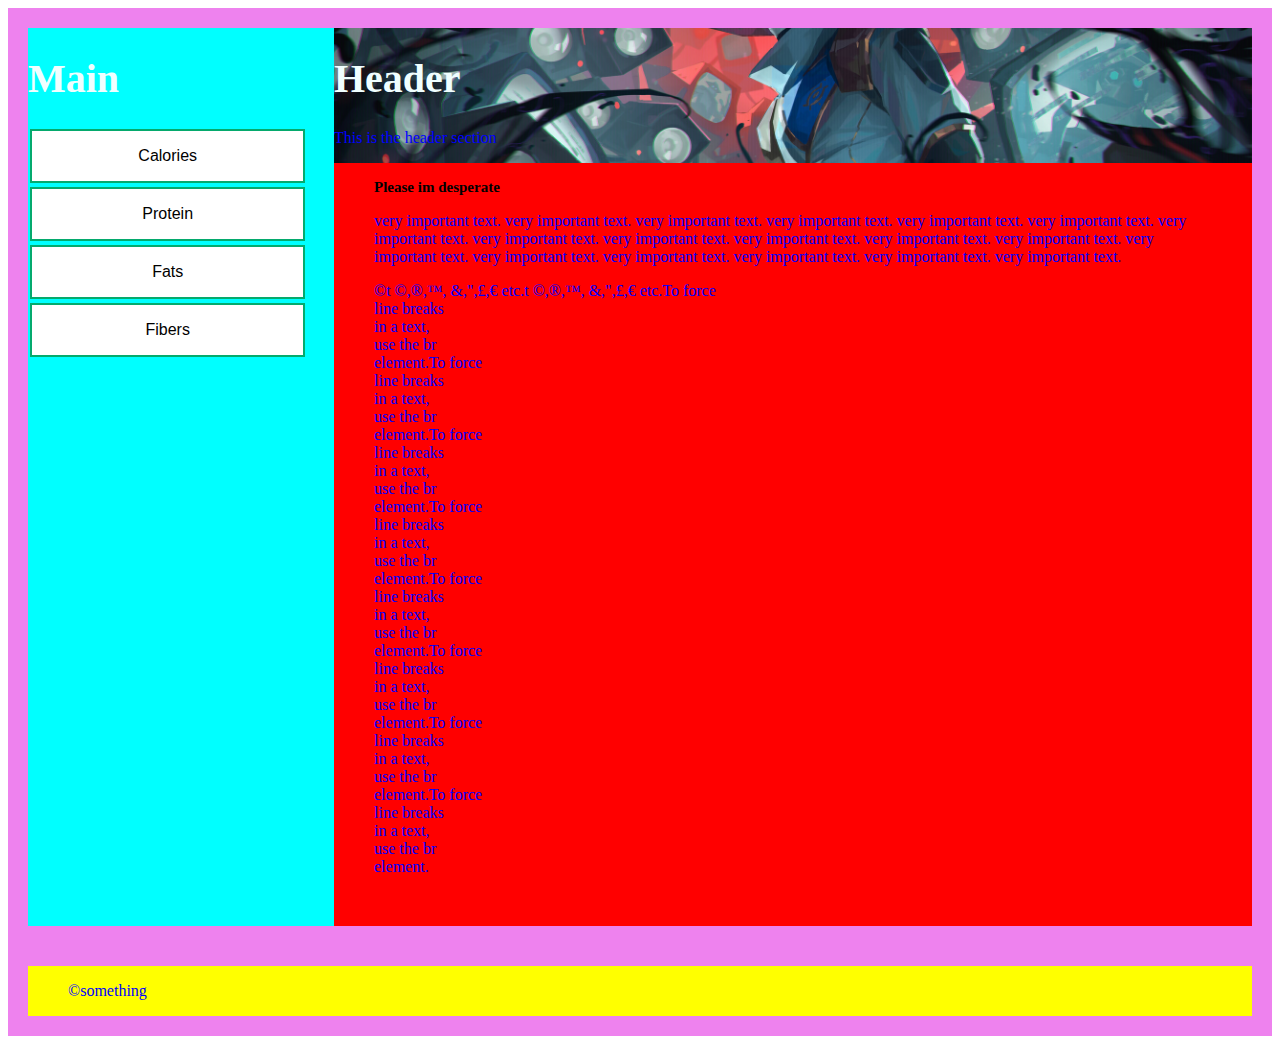
==== index.html @ 03dee790 "Initial commit" ====
<!DOCTYPE html>

<html lang="en">

    <head>
        <meta charset="UTF-8">
        <meta name="viewport" content="width=device-width, initial-scale=1.0">
        <title>My website</title>
        <link rel="stylesheet" type="text/css" href="css/style.css"/>
    </head>

    <body>
        <main class="container">

            <header class="item2">
                <h1>Header</h1>
                <p>This is the header section</p>

            </header>
           
            <section class="item1">
                <h1>Main</h1>
                <button class="button button1">Calories</button>
                <button class="button button1">Protein</button>
                <button class="button button1">Fats</button>
                <button class="button button1">Fibers</button>
                
            </section>

            <section class="item3">
                <figure>
                    <h2>Please im desperate</h2>
                    
                    <p>very important text. very important text. very important text. very important text. very important text. very important text. 
                        very important text. very important text. very important text. very important text. very important text. very important text. 
                        very important text. very important text. very important text. very important text. very important text. very important text. 
                        
                    </p>
                    <p>
                        ©t ©,®,™, &,",£,€ etc.t ©,®,™, &,",£,€ etc.To force<br> line breaks<br> in a text,<br> use the br<br> element.To force<br> line breaks<br> in a text,<br> use the br<br> element.To force<br> line breaks<br> in a text,<br> use the br<br> element.To force<br> line breaks<br> in a text,<br> use the br<br> element.To force<br> line breaks<br> in a text,<br> use the br<br> element.To force<br> line breaks<br> in a text,<br> use the br<br> element.To force<br> line breaks<br> in a text,<br> use the br<br> element.To force<br> line breaks<br> in a text,<br> use the br<br> element.
                    </p>

                    <img>
                    

                </figure>
                
            </section>
            

        </main>

        <footer class="container">
            <section class="item4">
                <figure>

                    <p>©something</p>

                </figure>
                
            </section>

        </footer>

        
        
        
    </body>

</html>
---- css/style.css ----
h1 {
    font-size: 40px;
    color: azure;
    
}

h2 {
    font-size: 15px;
}

p {
    color: blue;
}

.container {
    display: grid;
    grid-template-columns: 1fr 3fr;
    grid-template-rows: 100px, 300px, 100px;
    grid-template-areas: 
        'sidebar header'
        'sidebar main'
        'footer footer';
        
    column-gap: normal;
    padding: 20px;
    
    background-color: violet;
}

.item1 {
    grid-area: sidebar;
    background-color: aqua;
    
}

.item1 button {
    display: block;
    width: 90%;
    margin-bottom: 3px;
    
}

.item2 {
    grid-area: header;
  
    background-image: url('../Images/Cypher wallpaper.jpg');
    background-size: cover; /* Ensures the image covers the entire header area */
    background-position: center; /* Center the image */
    background-repeat: no-repeat; /* Prevent the image from repeating */
}

.item3 {
    grid-area: main;
    background-color: red;
}

.item4 {
    grid-area: footer;
    background-color: yellow;
}

.button {
    background-color: #04AA6D; /* Green */
    border: none;
    color: white;
    padding: 16px 32px;
    text-align: center;
    text-decoration: none;
    display: inline-block;
    font-size: 16px;
    margin: 4px 2px;
    transition-duration: 0.4s;
    cursor: pointer;
  }

  .button1 {
    background-color: white; 
    color: black; 
    border: 2px solid #04AA6D;
  }

  .button1:hover {
    background-color: #04AA6D;
    color: white;
  }
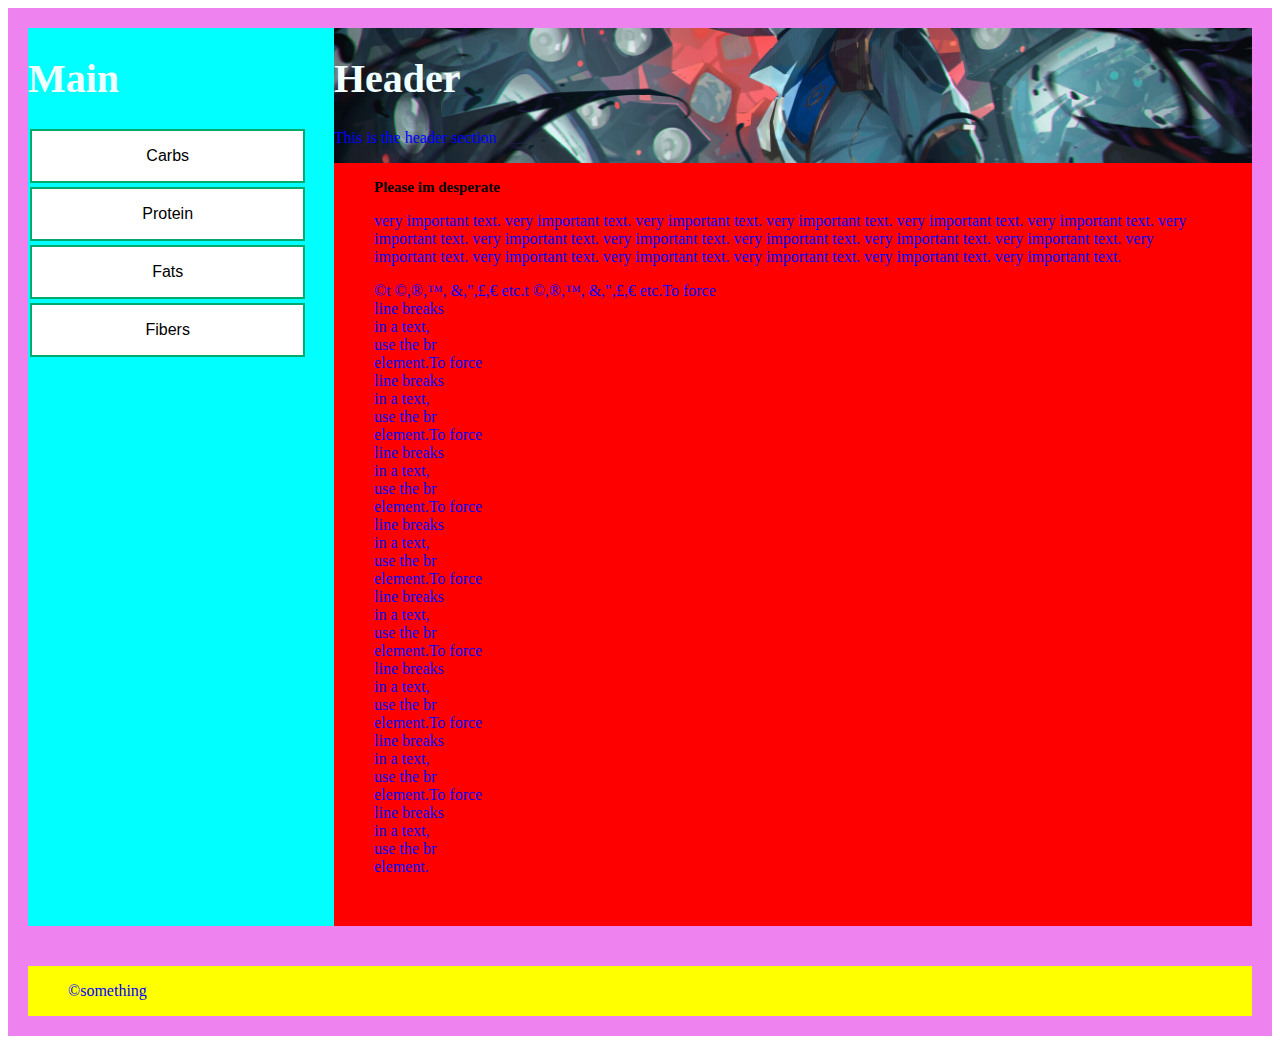
==== commit 9b0780a6: "Check repository" ====
--- a/index.html
+++ b/index.html
@@ -20,7 +20,7 @@
            
             <section class="item1">
                 <h1>Main</h1>
-                <button class="button button1">Calories</button>
+                <button class="button button1">Carbs</button>
                 <button class="button button1">Protein</button>
                 <button class="button button1">Fats</button>
                 <button class="button button1">Fibers</button>
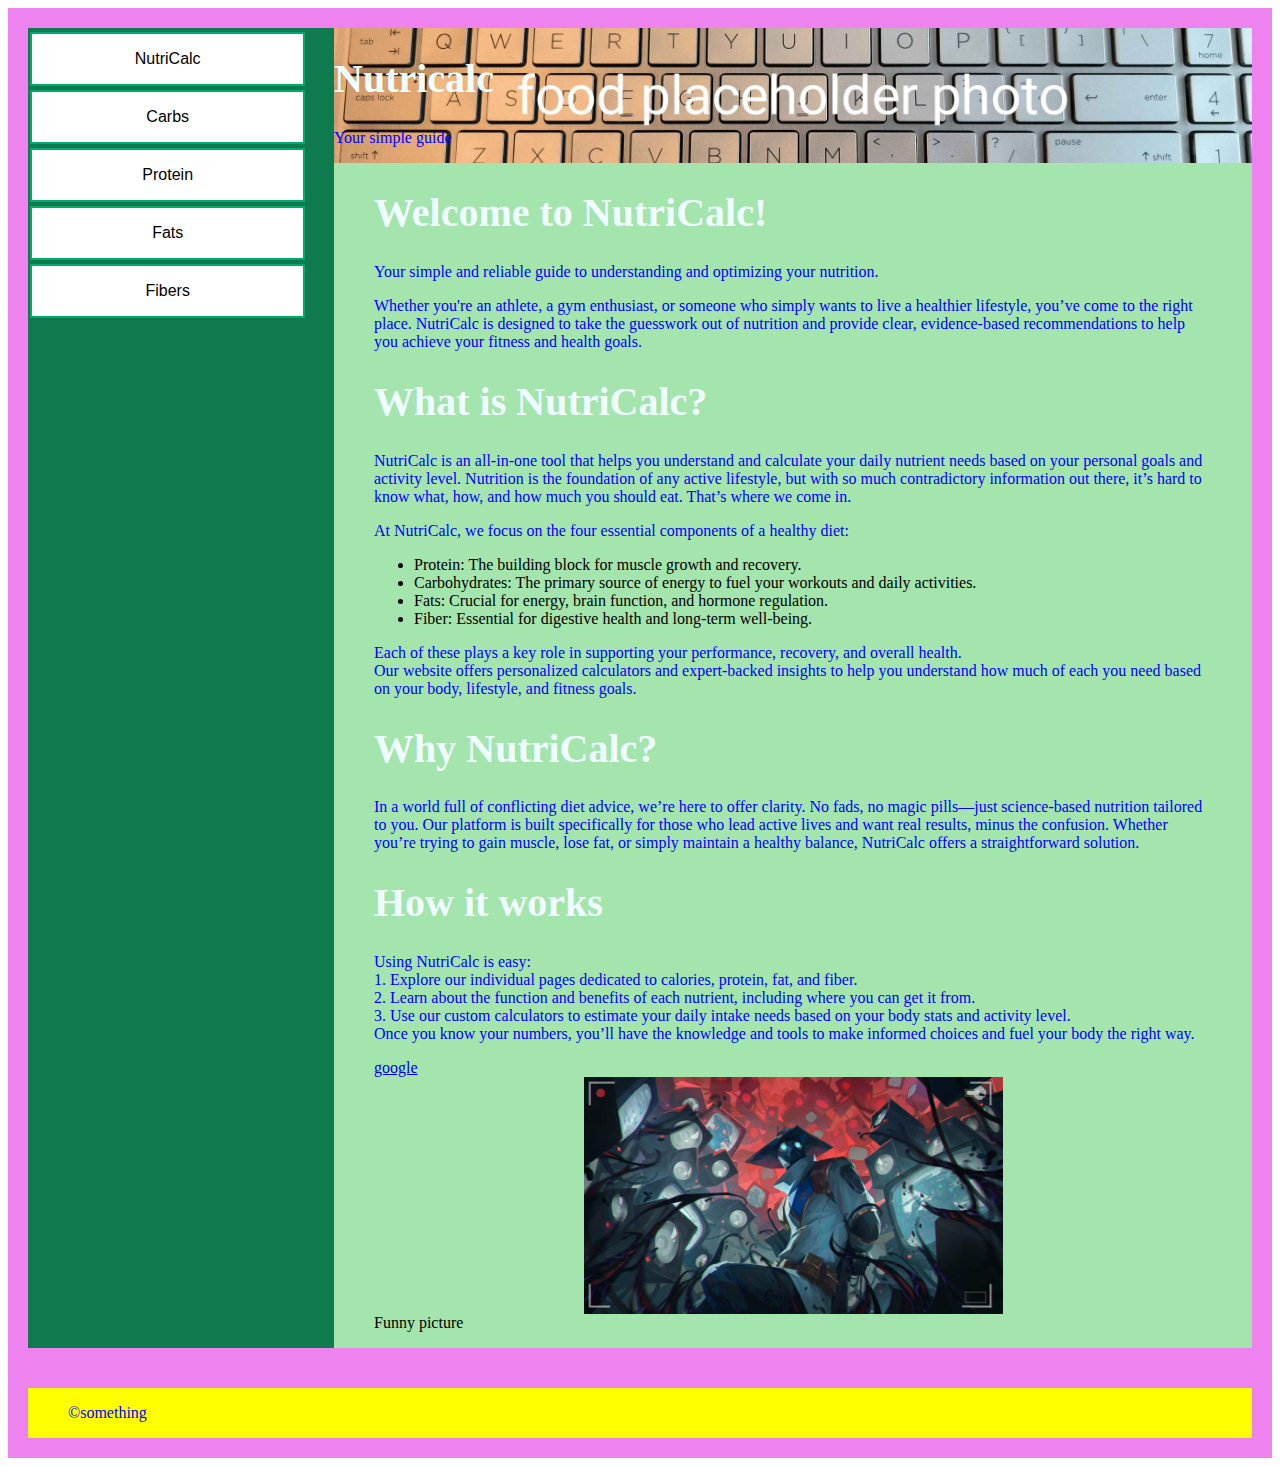
==== commit 2f158e6e: "Worked on content." ====
--- a/index.html
+++ b/index.html
@@ -13,34 +13,80 @@
         <main class="container">
 
             <header class="item2">
-                <h1>Header</h1>
-                <p>This is the header section</p>
+                <h1>Nutricalc</h1>
+                <p>Your simple guide</p>
 
             </header>
            
             <section class="item1">
-                <h1>Main</h1>
-                <button class="button button1">Carbs</button>
-                <button class="button button1">Protein</button>
-                <button class="button button1">Fats</button>
-                <button class="button button1">Fibers</button>
+                    <button class="button button1">NutriCalc</button>
+                    <button class="button button1">Carbs</button>
+                    <button class="button button1">Protein</button>
+                    <button class="button button1">Fats</button>
+                    <button class="button button1">Fibers</button>
+                    
                 
             </section>
 
             <section class="item3">
                 <figure>
-                    <h2>Please im desperate</h2>
                     
-                    <p>very important text. very important text. very important text. very important text. very important text. very important text. 
-                        very important text. very important text. very important text. very important text. very important text. very important text. 
-                        very important text. very important text. very important text. very important text. very important text. very important text. 
-                        
-                    </p>
-                    <p>
-                        ©t ©,®,™, &,",£,€ etc.t ©,®,™, &,",£,€ etc.To force<br> line breaks<br> in a text,<br> use the br<br> element.To force<br> line breaks<br> in a text,<br> use the br<br> element.To force<br> line breaks<br> in a text,<br> use the br<br> element.To force<br> line breaks<br> in a text,<br> use the br<br> element.To force<br> line breaks<br> in a text,<br> use the br<br> element.To force<br> line breaks<br> in a text,<br> use the br<br> element.To force<br> line breaks<br> in a text,<br> use the br<br> element.To force<br> line breaks<br> in a text,<br> use the br<br> element.
-                    </p>
+                    <article>
+                        <h1>Welcome to NutriCalc!</h1>
+                        <p>
+                            Your simple and reliable guide to understanding and optimizing your nutrition.
+                        </p>
+                        <p>
+                            Whether you're an athlete, a gym enthusiast, or someone who simply wants to live a healthier lifestyle, you’ve come to the right place. NutriCalc is designed to take the guesswork out of nutrition and provide clear, evidence-based recommendations to help you achieve your fitness and health goals.
+                        </p>
+                    </article>
 
-                    <img>
+                    <article>
+                        <h1>What is NutriCalc?</h1>
+
+                        <p>
+                            NutriCalc is an all-in-one tool that helps you understand and calculate your daily nutrient needs based on your personal goals and activity level. Nutrition is the foundation of any active lifestyle, but with so much contradictory information out there, it’s hard to know what, how, and how much you should eat. That’s where we come in.
+                        </p>
+
+                        <p>
+                            At NutriCalc, we focus on the four essential components of a healthy diet:
+                        </p>
+
+                        <ul>
+                            <li>Protein: The building block for muscle growth and recovery.</li>
+                            <li>Carbohydrates: The primary source of energy to fuel your workouts and daily activities.</li>
+                            <li>Fats: Crucial for energy, brain function, and hormone regulation.</li>
+                            <li>Fiber: Essential for digestive health and long-term well-being.</li>
+                        </ul>
+
+                        <p>
+                            Each of these plays a key role in supporting your performance, recovery, and overall health. <br>Our website offers personalized calculators and expert-backed insights to help you understand how much of each you need based on your body, lifestyle, and fitness goals.
+                        </p>
+                    </article>
+
+                    <article>
+                        <h1>Why NutriCalc?</h1>
+                        <p>
+                            In a world full of conflicting diet advice, we’re here to offer clarity. No fads, no magic pills—just science-based nutrition tailored to you. Our platform is built specifically for those who lead active lives and want real results, minus the confusion. Whether you’re trying to gain muscle, lose fat, or simply maintain a healthy balance, NutriCalc offers a straightforward solution.
+                        </p>
+                    </article>
+
+                    <article>
+                        <h1>How it works</h1>
+                        <p>
+                            Using NutriCalc is easy:<br>1. Explore our individual pages dedicated to calories, protein, fat, and fiber.<br>2. Learn about the function and benefits of each nutrient, including where you can get it from.<br>3. Use our custom calculators to estimate your daily intake needs based on your body stats and activity level.<br>Once you know your numbers, you’ll have the knowledge and tools to make informed choices and fuel your body the right way.
+                        </p>
+                    </article>
+
+
+                    
+
+                    <a href="https://www.google.com">google</a>
+                    <img src="Images/Cypherwallpaper.jpg" alt="funny food" title="Cypher">
+                    <figcaption>Funny picture</figcaption>
+                    
+
+                    
                     
 
                 </figure>
--- a/css/style.css
+++ b/css/style.css
@@ -13,10 +13,18 @@
     color: blue;
 }
 
+img {
+    display: block;
+    margin-left: auto;
+    margin-right: auto;
+    width: 50%;
+    
+}
+
 .container {
     display: grid;
     grid-template-columns: 1fr 3fr;
-    grid-template-rows: 100px, 300px, 100px;
+    grid-template-rows: auto;
     grid-template-areas: 
         'sidebar header'
         'sidebar main'
@@ -30,7 +38,7 @@
 
 .item1 {
     grid-area: sidebar;
-    background-color: aqua;
+    background-color: rgb(15, 122, 77);
     
 }
 
@@ -44,7 +52,7 @@
 .item2 {
     grid-area: header;
   
-    background-image: url('../Images/Cypher wallpaper.jpg');
+    background-image: url('../Images/placeholder.jpg');
     background-size: cover; /* Ensures the image covers the entire header area */
     background-position: center; /* Center the image */
     background-repeat: no-repeat; /* Prevent the image from repeating */
@@ -52,7 +60,7 @@
 
 .item3 {
     grid-area: main;
-    background-color: red;
+    background-color: rgb(164, 228, 173);
 }
 
 .item4 {
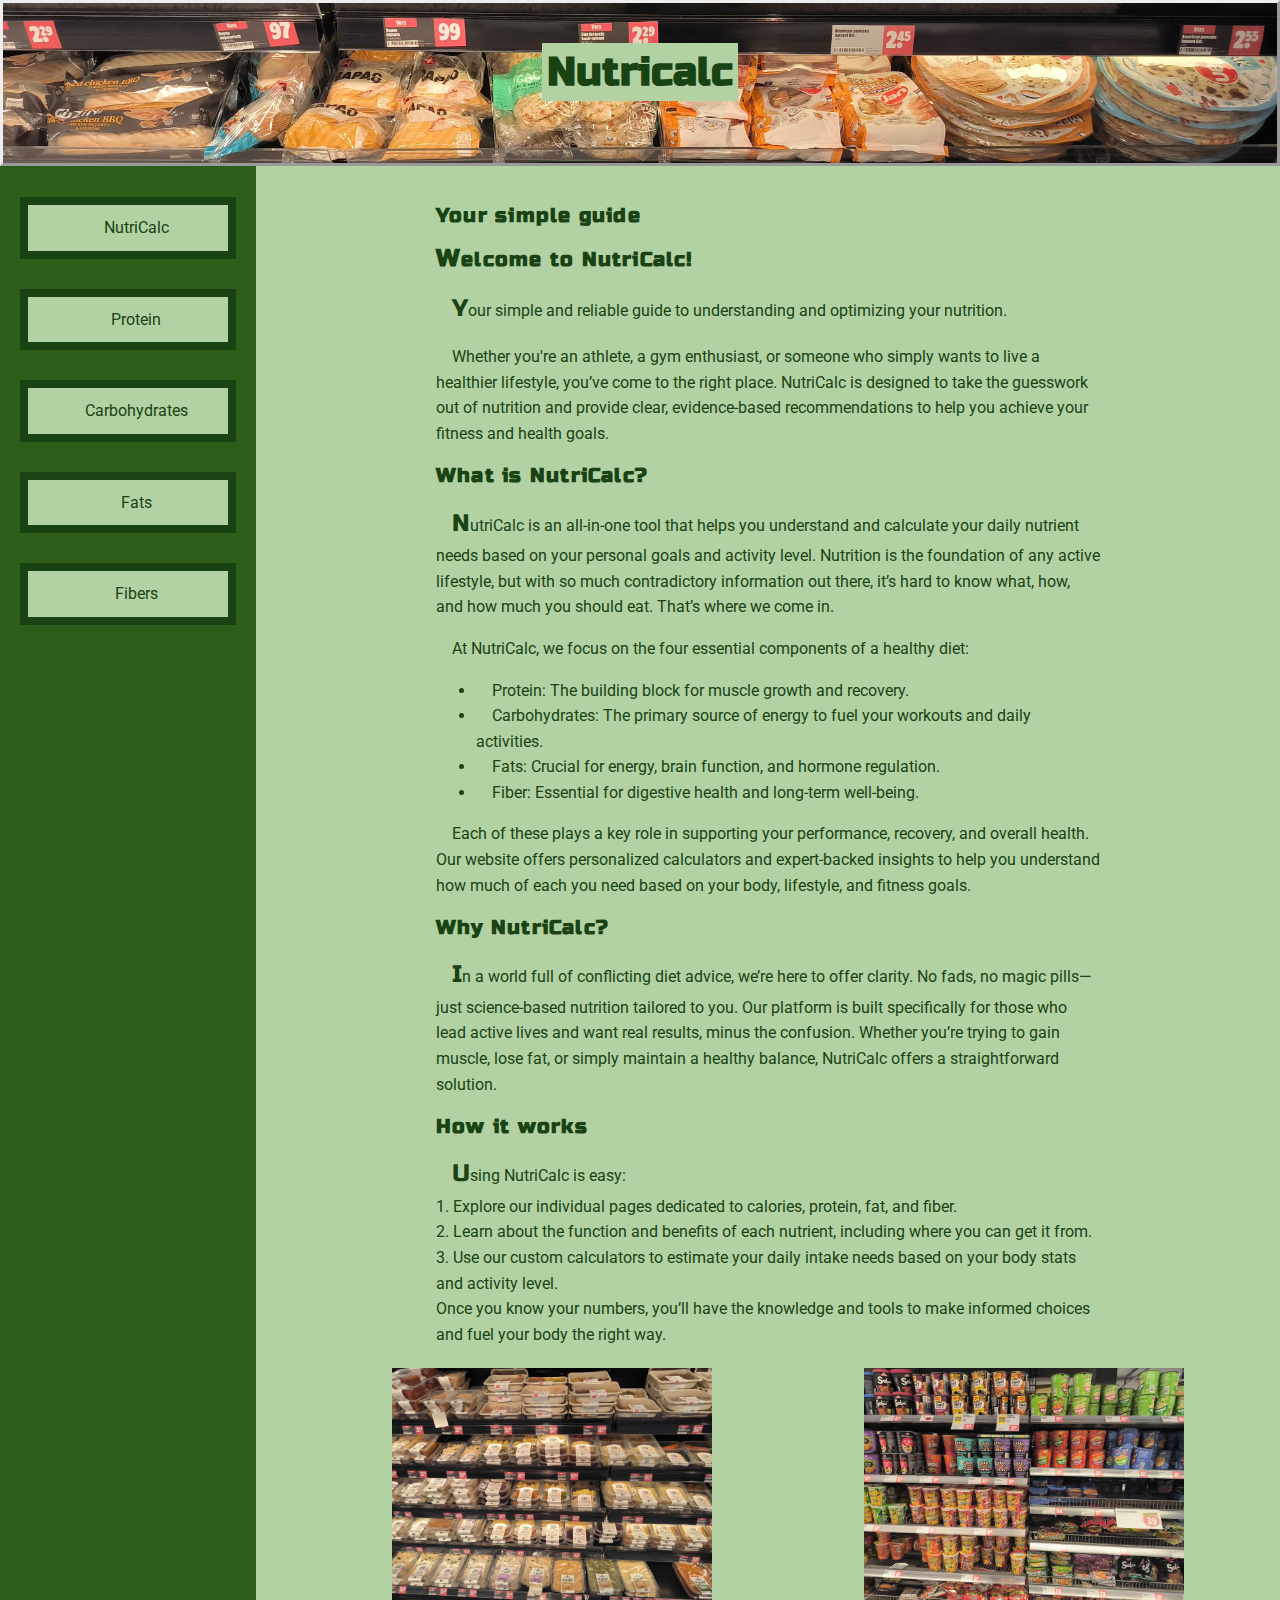
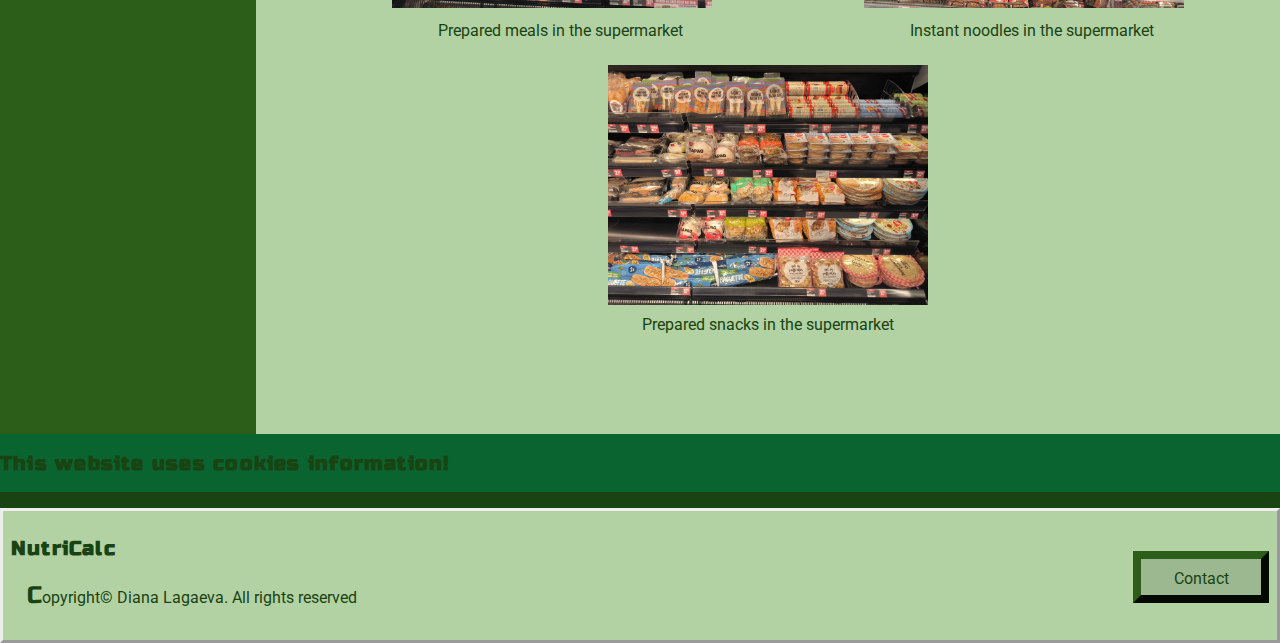
==== commit 0ef90169: "final version" ====
--- a/index.html
+++ b/index.html
@@ -2,115 +2,182 @@
 
 <html lang="en">
 
-    <head>
-        <meta charset="UTF-8">
-        <meta name="viewport" content="width=device-width, initial-scale=1.0">
-        <title>My website</title>
-        <link rel="stylesheet" type="text/css" href="css/style.css"/>
-    </head>
+<head>
+    <meta charset="UTF-8">
+    <meta name="viewport" content="width=device-width, initial-scale=1.0">
+    <meta name="author" content="Diana Lagaeva">
+    <title>NutriCalc</title>
+    <meta name="description" content="NutriCalc is your guide to understanding nutrition, providing tools and insights for a balanced diet, including protein, carbohydrates, fats, and fiber.">
+    <meta name="keywords" content="nutrition, NutriCalc, protein, carbohydrates, fats, fiber, diet, health, wellness">
+    <link rel="icon" type="img/l8xBDW01" href="img/l8xBDW01.svg">
+    <link rel="stylesheet" type="text/css" href="css/style.css">
+</head>
 
-    <body>
-        <main class="container">
+<body>
+    <main class="container">
 
-            <header class="item2">
-                <h1>Nutricalc</h1>
-                <p>Your simple guide</p>
-
-            </header>
-           
-            <section class="item1">
-                    <button class="button button1">NutriCalc</button>
-                    <button class="button button1">Carbs</button>
-                    <button class="button button1">Protein</button>
-                    <button class="button button1">Fats</button>
-                    <button class="button button1">Fibers</button>
-                    
-                
-            </section>
-
-            <section class="item3">
-                <figure>
-                    
-                    <article>
-                        <h1>Welcome to NutriCalc!</h1>
-                        <p>
-                            Your simple and reliable guide to understanding and optimizing your nutrition.
-                        </p>
-                        <p>
-                            Whether you're an athlete, a gym enthusiast, or someone who simply wants to live a healthier lifestyle, you’ve come to the right place. NutriCalc is designed to take the guesswork out of nutrition and provide clear, evidence-based recommendations to help you achieve your fitness and health goals.
-                        </p>
-                    </article>
-
-                    <article>
-                        <h1>What is NutriCalc?</h1>
-
-                        <p>
-                            NutriCalc is an all-in-one tool that helps you understand and calculate your daily nutrient needs based on your personal goals and activity level. Nutrition is the foundation of any active lifestyle, but with so much contradictory information out there, it’s hard to know what, how, and how much you should eat. That’s where we come in.
-                        </p>
-
-                        <p>
-                            At NutriCalc, we focus on the four essential components of a healthy diet:
-                        </p>
-
-                        <ul>
-                            <li>Protein: The building block for muscle growth and recovery.</li>
-                            <li>Carbohydrates: The primary source of energy to fuel your workouts and daily activities.</li>
-                            <li>Fats: Crucial for energy, brain function, and hormone regulation.</li>
-                            <li>Fiber: Essential for digestive health and long-term well-being.</li>
-                        </ul>
-
-                        <p>
-                            Each of these plays a key role in supporting your performance, recovery, and overall health. <br>Our website offers personalized calculators and expert-backed insights to help you understand how much of each you need based on your body, lifestyle, and fitness goals.
-                        </p>
-                    </article>
-
-                    <article>
-                        <h1>Why NutriCalc?</h1>
-                        <p>
-                            In a world full of conflicting diet advice, we’re here to offer clarity. No fads, no magic pills—just science-based nutrition tailored to you. Our platform is built specifically for those who lead active lives and want real results, minus the confusion. Whether you’re trying to gain muscle, lose fat, or simply maintain a healthy balance, NutriCalc offers a straightforward solution.
-                        </p>
-                    </article>
-
-                    <article>
-                        <h1>How it works</h1>
-                        <p>
-                            Using NutriCalc is easy:<br>1. Explore our individual pages dedicated to calories, protein, fat, and fiber.<br>2. Learn about the function and benefits of each nutrient, including where you can get it from.<br>3. Use our custom calculators to estimate your daily intake needs based on your body stats and activity level.<br>Once you know your numbers, you’ll have the knowledge and tools to make informed choices and fuel your body the right way.
-                        </p>
-                    </article>
+        <header class="item2 main-header">
+            <h1>Nutricalc</h1>
 
 
-                    
+        </header>
 
-                    <a href="https://www.google.com">google</a>
-                    <img src="Images/Cypherwallpaper.jpg" alt="funny food" title="Cypher">
-                    <figcaption>Funny picture</figcaption>
-                    
+        <nav class="item1">
+            <ul class="unstyled-list-item">
+                <li><a href="index.html" class="button1 active">NutriCalc</a></li>
+                <li><a href="page1.html" class="button1">Protein</a></li>
+                <li><a href="page2.html" class="button1">Carbohydrates</a></li>
+                <li><a href="page3.html" class="button1">Fats</a></li>
+                <li><a href="page4.html" class="button1">Fibers</a></li>
+            </ul>
+        </nav>
 
-                    
-                    
+        <section class="item3">
+            <h2 id="specialh2">Your simple guide</h2>
+            <figure>
 
+                <article>
+                    <h2>Welcome to NutriCalc!</h2>
+                    <p>
+                        Your simple and reliable guide to understanding and optimizing your nutrition.
+                    </p>
+                    <p>
+                        Whether you're an athlete, a gym enthusiast, or someone who simply wants to live a healthier
+                        lifestyle, you’ve come to the right place. NutriCalc is designed to take the guesswork out of
+                        nutrition and provide clear, evidence-based recommendations to help you achieve your fitness and
+                        health goals.
+                    </p>
+                </article>
+
+                <article>
+                    <h2>What is NutriCalc?</h2>
+
+                    <p>
+                        NutriCalc is an all-in-one tool that helps you understand and calculate your daily nutrient
+                        needs based on your personal goals and activity level. Nutrition is the foundation of any active
+                        lifestyle, but with so much contradictory information out there, it’s hard to know what, how,
+                        and how much you should eat. That’s where we come in.
+                    </p>
+
+                    <p>
+                        At NutriCalc, we focus on the four essential components of a healthy diet:
+                    </p>
+
+                    <ul>
+                        <li>Protein: The building block for muscle growth and recovery.</li>
+                        <li>Carbohydrates: The primary source of energy to fuel your workouts and daily activities.</li>
+                        <li>Fats: Crucial for energy, brain function, and hormone regulation.</li>
+                        <li>Fiber: Essential for digestive health and long-term well-being.</li>
+                    </ul>
+
+                    <p>
+                        Each of these plays a key role in supporting your performance, recovery, and overall health.
+                        <br>Our website offers personalized calculators and expert-backed insights to help you
+                        understand how much of each you need based on your body, lifestyle, and fitness goals.
+                    </p>
+                </article>
+
+                <article>
+                    <h2>Why NutriCalc?</h2>
+                    <p>
+                        In a world full of conflicting diet advice, we’re here to offer clarity. No fads, no magic
+                        pills—just science-based nutrition tailored to you. Our platform is built specifically for those
+                        who lead active lives and want real results, minus the confusion. Whether you’re trying to gain
+                        muscle, lose fat, or simply maintain a healthy balance, NutriCalc offers a straightforward
+                        solution.
+                    </p>
+                </article>
+
+                <article>
+                    <h2>How it works</h2>
+                    <p>
+                        Using NutriCalc is easy:<br>1. Explore our individual pages dedicated to calories, protein, fat,
+                        and fiber.<br>2. Learn about the function and benefits of each nutrient, including where you can
+                        get it from.<br>3. Use our custom calculators to estimate your daily intake needs based on your
+                        body stats and activity level.<br>Once you know your numbers, you’ll have the knowledge and
+                        tools to make informed choices and fuel your body the right way.
+                    </p>
+                </article>
+
+
+
+
+
+
+                <ul class="row unstyled-list-item">
+                    <li class="column">
+                        <figure>
+                            <img class="photo1" src="img/mainpage1.jpg" alt="Prepped meals" title="Supermarket meal">
+                            <figcaption>Prepared meals in the supermarket</figcaption>
+                        </figure>
+                    </li>
+
+                    <li class="column">
+                        <figure>
+                            <img class="photo2" src="img/mainpage2.jpg" alt="Instant noodles" title="Ramen in a cup">
+                            <figcaption>Instant noodles in the supermarket</figcaption>
+                        </figure>
+                    </li>
+                </ul>
+
+
+                <figure>
+                    <img class="photo3" src="img/mainpage3.jpg" alt="Unhealthy snacks" title="Processed food">
+                    <figcaption>Prepared snacks in the supermarket</figcaption>
                 </figure>
-                
-            </section>
-            
 
-        </main>
+                <ul class="invisible-list fixed-position">
+                    <li>Item 1</li>
+                    <li>Item 2</li>
+                    <li>Item 3</li>
+                    <li>Item 4</li>
+                </ul>
 
-        <footer class="container">
-            <section class="item4">
-                <figure>
 
-                    <p>©something</p>
+            </figure>
 
-                </figure>
-                
-            </section>
 
-        </footer>
 
-        
-        
-        
-    </body>
+            <table class="invisible-table">
+                <tr>
+                    <td>Row 1</td>
+                </tr>
+                <tr>
+                    <td>Row 2</td>
+                </tr>
+                <tr>
+                    <td>Row 3</td>
+                </tr>
+                <tr>
+                    <td>Row 4</td>
+                </tr>
+            </table>
+
+        </section>
+
+
+
+    </main>
+
+    <section id="cookies-banner">
+        <h2>This website uses cookies information!</h2>
+    </section>
+
+    <footer class="container">
+        <section class="item4">
+            <figure>
+                <a href="page5.html" class="button1Contact">Contact</a>
+                <h2>NutriCalc</h2>
+                <p>Copyright&copy; Diana Lagaeva. All rights reserved</p>
+            </figure>
+
+        </section>
+
+    </footer>
+
+
+
+
+</body>
 
 </html>--- a/css/style.css
+++ b/css/style.css
@@ -1,94 +1,581 @@
+@import url('https://fonts.googleapis.com/css2?family=Roboto:ital,wght@0,100;0,300;0,400;0,500;0,700;0,900;1,100;1,300;1,400;1,500;1,700;1,900&display=swap');
+@import url('https://fonts.googleapis.com/css2?family=Roboto:ital,wght@0,100;0,300;0,400;0,500;0,700;0,900;1,100;1,300;1,400;1,500;1,700;1,900&family=Russo+One&display=swap');
+
+body {
+  background-color: #09642f;
+  margin: 0px;
+}
 
 h1 {
-    font-size: 40px;
-    color: azure;
-    
-}
-
-h2 {
-    font-size: 15px;
-}
-
-p {
-    color: blue;
-}
+  display: table;
+  margin: 1em auto;
+  padding: 5px;
+  font-size: 40px;
+  background-color: #b2d2a4;
+  color: #1a4314;
+  font-family: Russo One;
+
+
+}
+
+#specialh2 {
+  margin-left: 8em;
+}
+
+
+h2,
+h3 {
+
+  font-size: 20px;
+  letter-spacing: 0.06em;
+  word-spacing: 0.01em;
+  font-family: Russo One;
+  color: #1A4314;
+
+
+}
+
+h4 {
+  font-family: Roboto;
+  color: #1A4314;
+}
+
+
+p,
+ul {
+  color: #1a4314;
+  text-indent: 1em;
+  line-height: 1.6;
+  font-family: Roboto;
+}
+
+
 
 img {
-    display: block;
-    margin-left: auto;
-    margin-right: auto;
-    width: 50%;
-    
+  display: block;
+  margin-left: auto;
+  margin-right: auto;
+  width: 50%;
+
 }
 
 .container {
-    display: grid;
-    grid-template-columns: 1fr 3fr;
-    grid-template-rows: auto;
-    grid-template-areas: 
-        'sidebar header'
-        'sidebar main'
-        'footer footer';
-        
-    column-gap: normal;
-    padding: 20px;
-    
-    background-color: violet;
-}
+  display: grid;
+  grid-template-columns: 1fr 4fr;
+  grid-template-areas:
+    'header header'
+    'sidebar main'
+    'footer footer';
+  column-gap: normal;
+  padding: 0em;
+  background-color: #1A4314;
+}
+
 
 .item1 {
-    grid-area: sidebar;
-    background-color: rgb(15, 122, 77);
-    
-}
-
-.item1 button {
-    display: block;
-    width: 90%;
-    margin-bottom: 3px;
-    
-}
+  grid-area: sidebar;
+  background-color: #2C5E1A;
+}
+
+.item1 ul {
+  padding-left: 0;
+  list-style-type: none;
+}
+
+.item1 li {
+  text-align: center;
+  display: flex;
+  justify-content: center;
+}
+
 
 .item2 {
-    grid-area: header;
+  grid-area: header;
+  height: 10rem;
+  background-size: cover;
+  /* Ensures the image covers the entire header area */
+  background-position: center;
+  /* Center the image */
+  background-repeat: no-repeat;
+  /* Prevent the image from repeating */
+  border-style: outset;
+
+}
+
+.protein-header {
+  background-image: url('../img/meatsupermarket.jpg');
+}
+
+.carbs-header {
+  background-image: url('../img/breadsupermarket.jpg');
+}
+
+.fats-header {
+  background-image: url('../img/fishsupermarket.jpg');
+}
+
+.fiber-header {
+  background-image: url('../img/vegetables2supermarket.jpg');
+}
+
+.main-header {
+  background-image: url('../img/mainpage3.jpg');
+}
+
+
+
+.item3 {
+  /* main content */
+  grid-area: main;
+  background-color: #b2d2a4;
+  padding: 20px;
+  border-color: #1A4314;
+
+}
+
+.contact-form {
+  background-color: #b2d2a4;
+  padding: 3rem;
+
+  max-width: 400px;
+  width: 500px;
+  margin-left: 0;
+}
+
+fieldset {
+  border: none;
+  margin: 0;
+  padding: 0;
+}
+
+label {
+  font-size: 1rem;
+  color: #1a4314;
+  display: block;
+  margin-bottom: 4px;
+}
+
+input,
+select,
+textarea {
+  width: 100%;
+  padding: 12px;
+  margin-top: 8px;
+
+  background-color: white;
+  font-size: 1rem;
+  box-sizing: border-box;
+  margin-bottom: 20px;
+}
+
+
+textarea {
+  resize: none;
+  height: 150px;
+}
+
+
+
+button:hover {
+  background-color: #32CD30;
+}
+
+.unstyled-list-item {
+  list-style-type: none;
+}
+
+
+/* footer */
+
+.item4 {
+  grid-area: footer;
+  background-color: #b2d2a4;
+  padding: 8px;
+  margin-top: 16px;
+  border-style: outset;
+}
+
+.sidebarstyling {
+  width: auto;
+  display: flex;
+  align-items: center;
+  flex-direction: column;
+
+
+}
+
+/* button for side bar */
+a {
+
+  border: none;
+  color: white;
+  padding: 10px 10px;
+  /*space inside border buttons*/
+  text-align: center;
+  text-decoration: none;
+
+  font-size: 16px;
+
+  margin: 15px 0;
+  transition-duration: 0.4s;
+  cursor: pointer;
+
+  width: 100px;
+}
+
+.simplea {
+
+  color: #0f7a4d;
+  text-decoration: underline;
+  padding: 0rem;
+}
+
+/* button for side bar */
+
+.button1 {
+  display: flex;
+  flex-direction: column;
+  align-items: center;
+  width: 70%;
+  padding: 10px;
+  background-color: #b2d2a4;
+  color: #1a4314;
+  border: 0.5em solid #1A4314;
+  text-decoration: none;
+  transition: background-color 0.4s;
+}
+
+.button1:hover {
+  background-color: #32CD30;
+  color: white;
+  border-style: inset;
+}
+
+.button1:active {
+  background-color: #32cd30;
+  color: white;
+  border-style: inset;
+}
+
+
+/* button for contact page */
+
+.button1Contact {
+  background-color: white;
+  color: #1A4314;
+  border: 0.5em;
+  /* border of the button*/
+  border-color: #2C5E1A;
+  background-color: #9CB890;
+  border-style: outset;
+  float: right;
+  height: 1em;
+  font-family: Roboto;
+
+}
+
+.button1Contact:hover {
+  background-color: #32CD30;
+  color: white;
+  border-style: inset;
+}
+
+
+textarea {
+  resize: none;
+}
+
+form {
+  display: flex;
+  flex-direction: column;
+  gap: 1rem;
+
+}
+
+label {
+  color: #CAD8C4;
+  text-align: left;
+  font-size: 1rem;
+  font-family: Roboto;
+}
+
+input,
+textarea {
+  width: 100%;
+  padding: 12px;
+
+  border: 1px solid #ccc;
+  background-color: white;
+  font-size: 1rem;
+}
+
+button {
+  color: #1A4314;
+  padding: 17px;
+  border-color: #1A4314;
+  border-style: outset;
+  font-size: 2rem;
+  cursor: pointer;
+  background-color: #CAD8C4;
+  margin-left: auto;
+  font-family: Russo One;
+}
+
+
+
+
+.button-right {
+  display: flex;
+  justify-content: flex-end;
+  margin-top: 1rem;
+
+}
+
+
+/* unstyled list */
+
+.unstyled-list-item {
+  list-style-type: none;
+
+}
+
+.sidebar-styling {
+  list-style-type: none;
+  display: flex;
+  flex-direction: column;
+  justify-content: space-around;
+}
+
+.column {
+  width: 50%;
+  padding: 5px;
+}
+
+.row {
+  display: flex;
+}
+
+.center {
+  display: block;
+  margin-left: auto;
+  margin-right: auto;
+  width: 50%;
+
+}
+
+figure {
+  display: block;
+  margin: 0 auto;
+  /* Centers the figure */
+  text-align: left;
+  /* Centers the figcaption */
+}
+
+.photo1,
+.photo2 {
+  display: block;
+  width: 20rem;
+  height: 15rem;
+  position: relative;
+}
+
+figure figcaption {
+  display: block;
+  /* Ensures figcaption behaves like a block element */
+  padding-top: 10px;
+  /* Adds some spacing between the image and the caption */
+  font-size: 1em;
+  /* Adjust the font size if needed */
+  color: #1A4314;
+  /* Optional: change the color of the caption */
+  text-align: center;
+  font-family: Roboto;
+
+}
+
+.photo3 {
+  width: 20rem;
+  height: 15rem;
+}
+
+.texttransform {
+  text-transform: uppercase;
+}
+
+fieldset {
+  border: none;
+  margin: 0;
+  padding: 0;
+}
+
+
+
+label {
+  font-size: 1rem;
+  color: #1a4314;
+  display: block;
+  margin-bottom: 4px;
+  /* Reduce space between label and input */
+}
+
+article {
+  margin-left: 10em;
+  margin-right: 10em;
+}
+
+aside {
+  margin-left: 10em;
+  margin-right: 10em;
+}
+
+h2+ ::first-letter {
+  font-size: 24px;
+  font-family: Russo One;
+}
+
+
+.contact-section {
+  background-color: #d0e5cd;
+  /* Light green background */
+  border: 2px solid #2d632f;
+  /* Dark green border */
+  padding: 10px;
+  max-width: 400px;
+  margin: 20px auto;
+  font-family: Arial, sans-serif;
+  top: 12em;
+  right: 10em;
+  position: absolute;
+
+}
+
+.contact-section legend {
+  color: #2d632f;
+  /* Dark green for the legend text */
+  font-size: 24px;
+  font-weight: bold;
+  padding: 0 10px;
+  /* Padding around the legend text */
+}
+
+.contact-section p {
+  color: #2d632f;
+  /* Dark green for the text */
+  font-size: 16px;
+  line-height: 1.6;
+  margin-bottom: 15px;
+}
+
+.thankmessage {
+  position: absolute;
+  margin-top: 38rem;
+  margin-left: 8em;
+
+}
+
+
+/* Making the unordered list invisible */
+.invisible-list {
+  list-style-type: none;
+  /* Remove bullet points */
+  padding: 0;
+  margin: 0;
+  opacity: 0;
+  /* Make the list invisible */
+}
+
+/* Style only the direct child list items of .invisible-list */
+.invisible-list>li {
+  padding: 10px;
+  background-color: #e0e0e0;
+  /* Light grey background (still invisible due to opacity) */
+  border-bottom: 1px solid #ccc;
+}
+
+/* Positioning Options */
+
+/* Static Positioning (default, doesn’t require position property explicitly) */
+.static-position {
+  position: static;
+}
+
+/* Relative Positioning */
+.relative-position {
+  position: relative;
+  top: 20px;
+  /* Adjusts the list down by 20px */
+  left: 10px;
+  /* Adjusts the list right by 10px */
+}
+
+/* Fixed Positioning */
+.fixed-position {
+  position: fixed;
+  top: 20px;
+  /* Position 20px from the top of the viewport */
+  left: 10px;
+  /* Position 10px from the left of the viewport */
+}
+
+/* General table styling (if needed) */
+.invisible-table {
+  width: 100%;
+  /* Full width for example purposes */
+  border-collapse: collapse;
+  opacity: 0;
+  /* Makes the entire table invisible */
+}
+
+/* Alternate row coloring with nth-child */
+.invisible-table tr:nth-child(even) {
+  background-color: #CFF;
+  /* Light blue for even rows */
+}
+
+.invisible-table tr:nth-child(odd) {
+  background-color: #FFF;
+  /* White for odd rows */
+}
+
+
+.cookie-message {
+  position: fixed;
+  bottom: 10em;
+  left: 48em;
+  width: 100%;
+  background-color: #32cd30;
+  color: #1a4314;
+  padding: 15px;
+  text-align: center;
+  z-index: 9999;
+  /* Ensures it stays above other elements */
+  display: flex;
+  justify-content: space-between;
+  align-items: center;
+  font-family: Roboto;
+}
+
+.cookie-message p {
+  margin: 0;
+  font-size: 0.9rem;
+}
+
+.cookie-message a {
+  color: #1A4314;
+  /* Highlight link color */
+  text-decoration: underline;
+}
+
+.cookie-dismiss {
+  background-color: #1A4314;
+  color: #9CB890;
+  border: none;
   
-    background-image: url('../Images/placeholder.jpg');
-    background-size: cover; /* Ensures the image covers the entire header area */
-    background-position: center; /* Center the image */
-    background-repeat: no-repeat; /* Prevent the image from repeating */
-}
-
-.item3 {
-    grid-area: main;
-    background-color: rgb(164, 228, 173);
-}
-
-.item4 {
-    grid-area: footer;
-    background-color: yellow;
-}
-
-.button {
-    background-color: #04AA6D; /* Green */
-    border: none;
-    color: white;
-    padding: 16px 32px;
-    text-align: center;
-    text-decoration: none;
-    display: inline-block;
-    font-size: 16px;
-    margin: 4px 2px;
-    transition-duration: 0.4s;
-    cursor: pointer;
-  }
-
-  .button1 {
-    background-color: white; 
-    color: black; 
-    border: 2px solid #04AA6D;
-  }
-
-  .button1:hover {
-    background-color: #04AA6D;
-    color: white;
-  }+  font-size: 0.9rem;
+  cursor: pointer;
+  border-radius: 5px;
+}
+
+strong {
+  font-family: Roboto;
+}